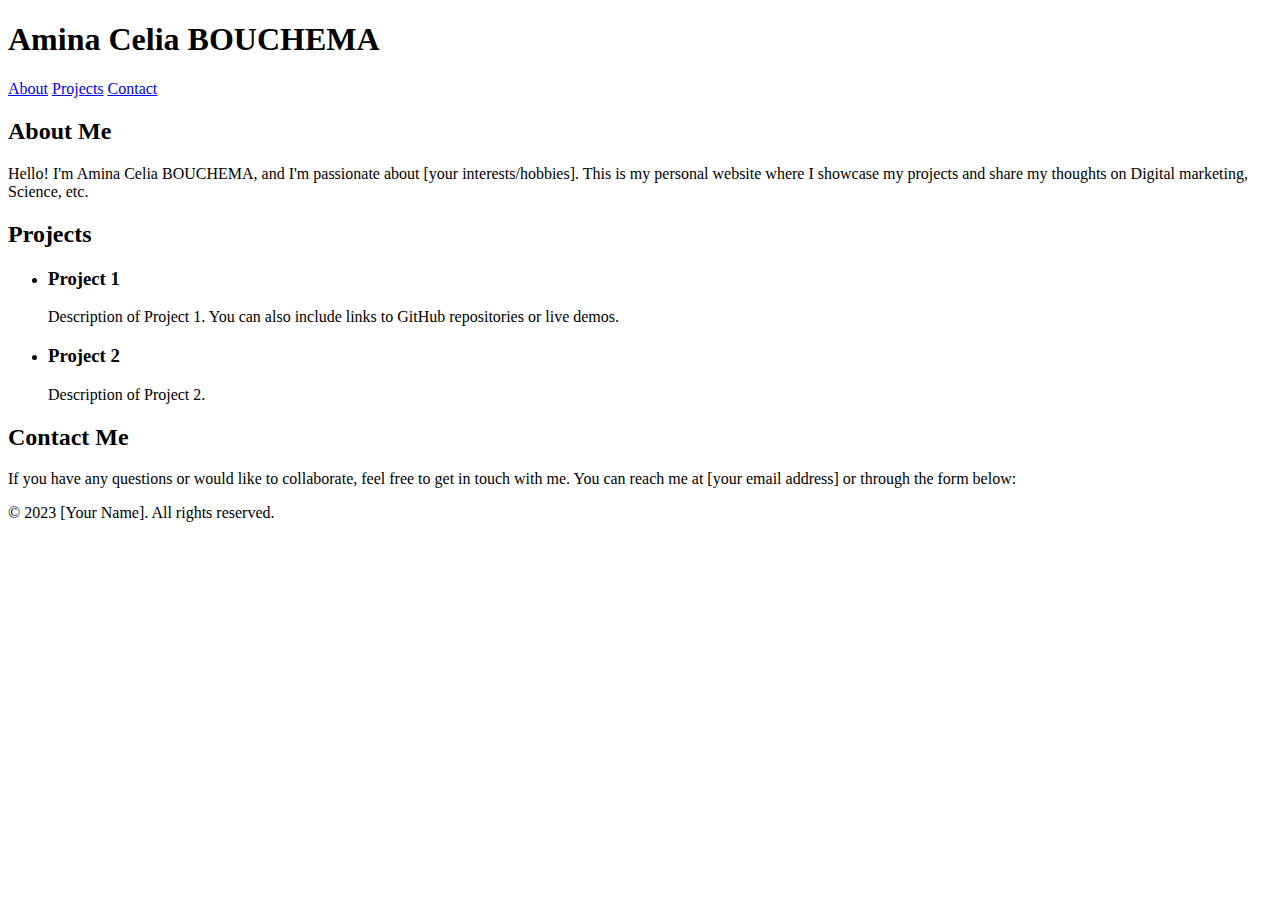
==== index.html @ 9fd00dc7 "[Add] Link to a CSS file" ====
<!DOCTYPE html>
<html>
<head>
    <meta charset="UTF-8">
    <meta name="viewport" content="width=device-width, initial-scale=1.0">
    <title>Amina Celia BOUCHEMA - Personal Website</title>
    <!-- Add any CSS or external stylesheets here -->
    
    <!-- For example: <link rel="stylesheet" href="styles.css"> -->
    <link rel="stylesheet" href="styles.css">
</head>
<body>
    <header>
        <!-- Your logo or name as the website header -->
        <h1>Amina Celia BOUCHEMA</h1>
        <!-- Navigation links to different sections of your website -->
        <nav>
            <a href="#about">About</a>
            <a href="#projects">Projects</a>
            <a href="#contact">Contact</a>
            <!-- You can add more links based on your website structure -->
        </nav>
    </header>

    <main>
        <!-- Introduction or a short bio about yourself -->
        <section id="about">
            <h2>About Me</h2>
            <p>Hello! I'm Amina Celia BOUCHEMA, and I'm passionate about [your interests/hobbies]. 
                This is my personal website where I showcase my projects and share my thoughts on Digital marketing, Science, etc.</p>
        </section>

        <!-- Your projects section with brief descriptions and links -->
        <section id="projects">
            <h2>Projects</h2>
            <ul>
                <li>
                    <h3>Project 1</h3>
                    <p>Description of Project 1. You can also include links to GitHub repositories or live demos.</p>
                </li>
                <li>
                    <h3>Project 2</h3>
                    <p>Description of Project 2.</p>
                </li>
                <!-- Add more project items as needed -->
            </ul>
        </section>

        <!-- Contact section with a form or your contact information -->
        <section id="contact">
            <h2>Contact Me</h2>
            <p>If you have any questions or would like to collaborate, feel free to get in touch with me. You can reach me at [your email address] or through the form below:</p>
            <!-- Add a contact form or your contact details here -->
        </section>

    </main>

    <footer>
        <!-- Copyright or credits, social media links, etc. -->
        <p>&copy; 2023 [Your Name]. All rights reserved.</p>
        <!-- You can also include social media icons or links to your profiles -->
    </footer>

    <!-- Add any JavaScript files or scripts here (if necessary) -->

</body>
</html>
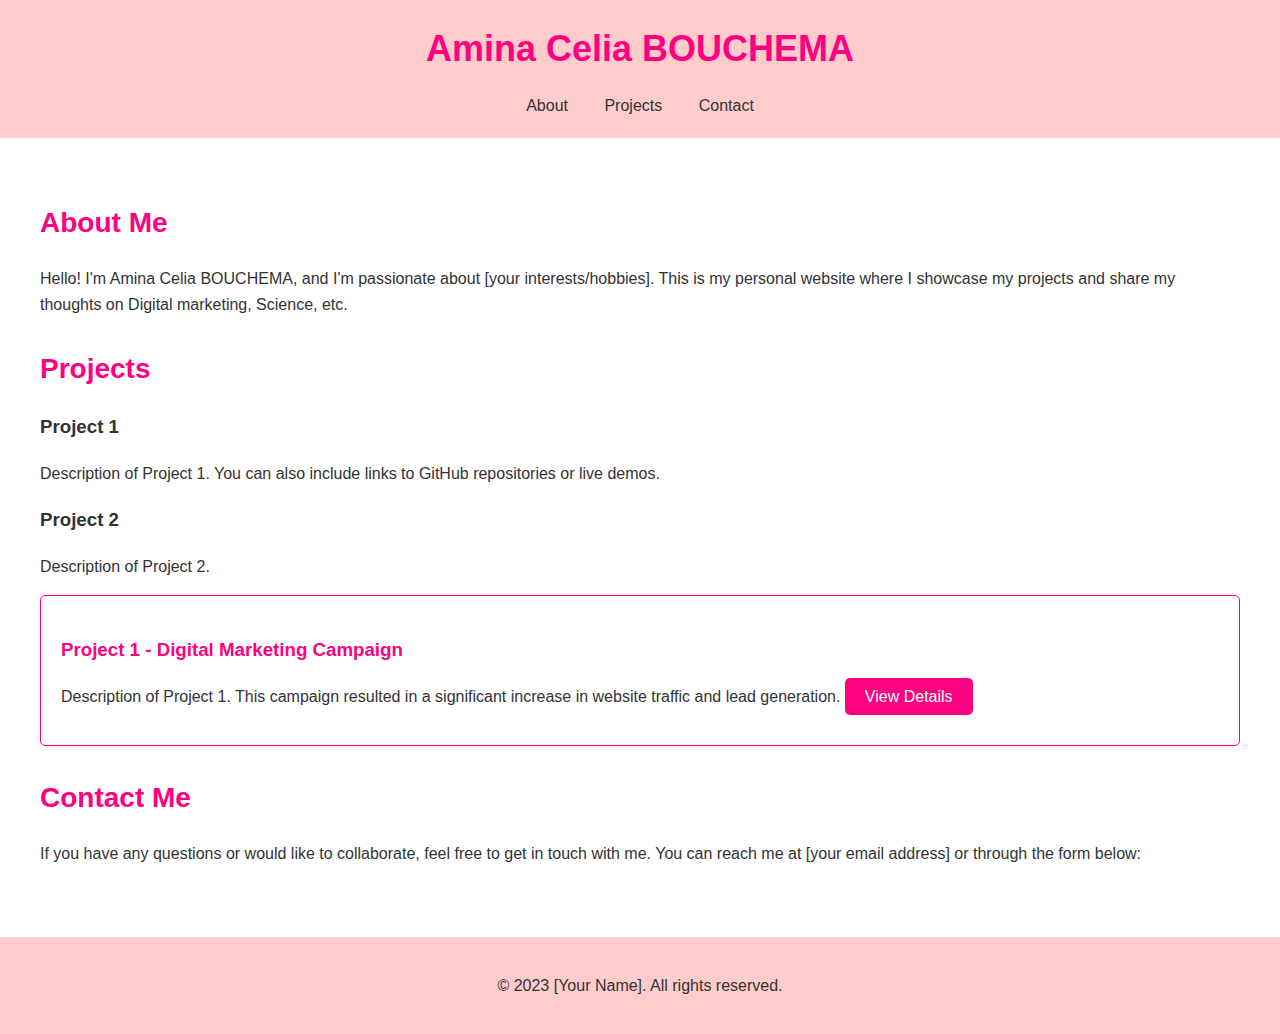
==== commit c1e49da9: "[Add] portfolio items to apply the custom styles in CSS file" ====
--- a/index.html
+++ b/index.html
@@ -44,6 +44,13 @@
                 </li>
                 <!-- Add more project items as needed -->
             </ul>
+
+            <!-- Make sure to modify your HTML content to use the appropriate classes for the portfolio items to apply the custom styles: -->
+            <div class="portfolio-item">
+                <h3>Project 1 - Digital Marketing Campaign</h3>
+                <p>Description of Project 1. This campaign resulted in a significant increase in website traffic and lead generation. <span class="button-pink">View Details</span></p>
+            </div>
+            <!-- You can continue adding more portfolio items with similar styles to showcase your projects-->
         </section>
 
         <!-- Contact section with a form or your contact information -->
--- a/styles.css
+++ b/styles.css
@@ -0,0 +1,97 @@
+body {
+    font-family: 'Arial', sans-serif;
+    background-color: #fff;
+    color: #333;
+    line-height: 1.6;
+    margin: 0;
+    padding: 0;
+}
+
+header {
+    background-color: #ffcccc;
+    text-align: center;
+    padding: 20px;
+}
+
+header h1 {
+    font-size: 36px;
+    margin: 0;
+    color: #ff0080;
+}
+
+nav {
+    margin-top: 15px;
+}
+
+nav a {
+    color: #333;
+    text-decoration: none;
+    padding: 8px 16px;
+}
+
+nav a:hover {
+    background-color: #ff0080;
+    color: #fff;
+}
+
+main {
+    padding: 40px;
+}
+
+section {
+    margin-bottom: 30px;
+}
+
+section h2 {
+    font-size: 28px;
+    color: #ff0080;
+    margin-bottom: 20px;
+}
+
+section p {
+    font-size: 16px;
+    line-height: 1.6;
+}
+
+ul {
+    list-style: none;
+    padding: 0;
+}
+
+ul li {
+    margin-bottom: 15px;
+}
+
+footer {
+    background-color: #ffcccc;
+    text-align: center;
+    padding: 20px;
+    color: #333;
+}
+
+/* Add a pink button style */
+.button-pink {
+    background-color: #ff0080;
+    color: #fff;
+    padding: 10px 20px;
+    border: none;
+    border-radius: 5px;
+    font-size: 16px;
+    cursor: pointer;
+}
+
+/* Add custom styles for your portfolio items */
+.portfolio-item {
+    border: 1px solid #ff0080;
+    border-radius: 5px;
+    padding: 20px;
+    background-color: #fff;
+}
+
+.portfolio-item h3 {
+    color: #ff0080;
+}
+
+.portfolio-item p {
+    color: #333;
+}
--- a/styles.css
+++ b/styles.css
@@ -0,0 +1,97 @@
+body {
+    font-family: 'Arial', sans-serif;
+    background-color: #fff;
+    color: #333;
+    line-height: 1.6;
+    margin: 0;
+    padding: 0;
+}
+
+header {
+    background-color: #ffcccc;
+    text-align: center;
+    padding: 20px;
+}
+
+header h1 {
+    font-size: 36px;
+    margin: 0;
+    color: #ff0080;
+}
+
+nav {
+    margin-top: 15px;
+}
+
+nav a {
+    color: #333;
+    text-decoration: none;
+    padding: 8px 16px;
+}
+
+nav a:hover {
+    background-color: #ff0080;
+    color: #fff;
+}
+
+main {
+    padding: 40px;
+}
+
+section {
+    margin-bottom: 30px;
+}
+
+section h2 {
+    font-size: 28px;
+    color: #ff0080;
+    margin-bottom: 20px;
+}
+
+section p {
+    font-size: 16px;
+    line-height: 1.6;
+}
+
+ul {
+    list-style: none;
+    padding: 0;
+}
+
+ul li {
+    margin-bottom: 15px;
+}
+
+footer {
+    background-color: #ffcccc;
+    text-align: center;
+    padding: 20px;
+    color: #333;
+}
+
+/* Add a pink button style */
+.button-pink {
+    background-color: #ff0080;
+    color: #fff;
+    padding: 10px 20px;
+    border: none;
+    border-radius: 5px;
+    font-size: 16px;
+    cursor: pointer;
+}
+
+/* Add custom styles for your portfolio items */
+.portfolio-item {
+    border: 1px solid #ff0080;
+    border-radius: 5px;
+    padding: 20px;
+    background-color: #fff;
+}
+
+.portfolio-item h3 {
+    color: #ff0080;
+}
+
+.portfolio-item p {
+    color: #333;
+}
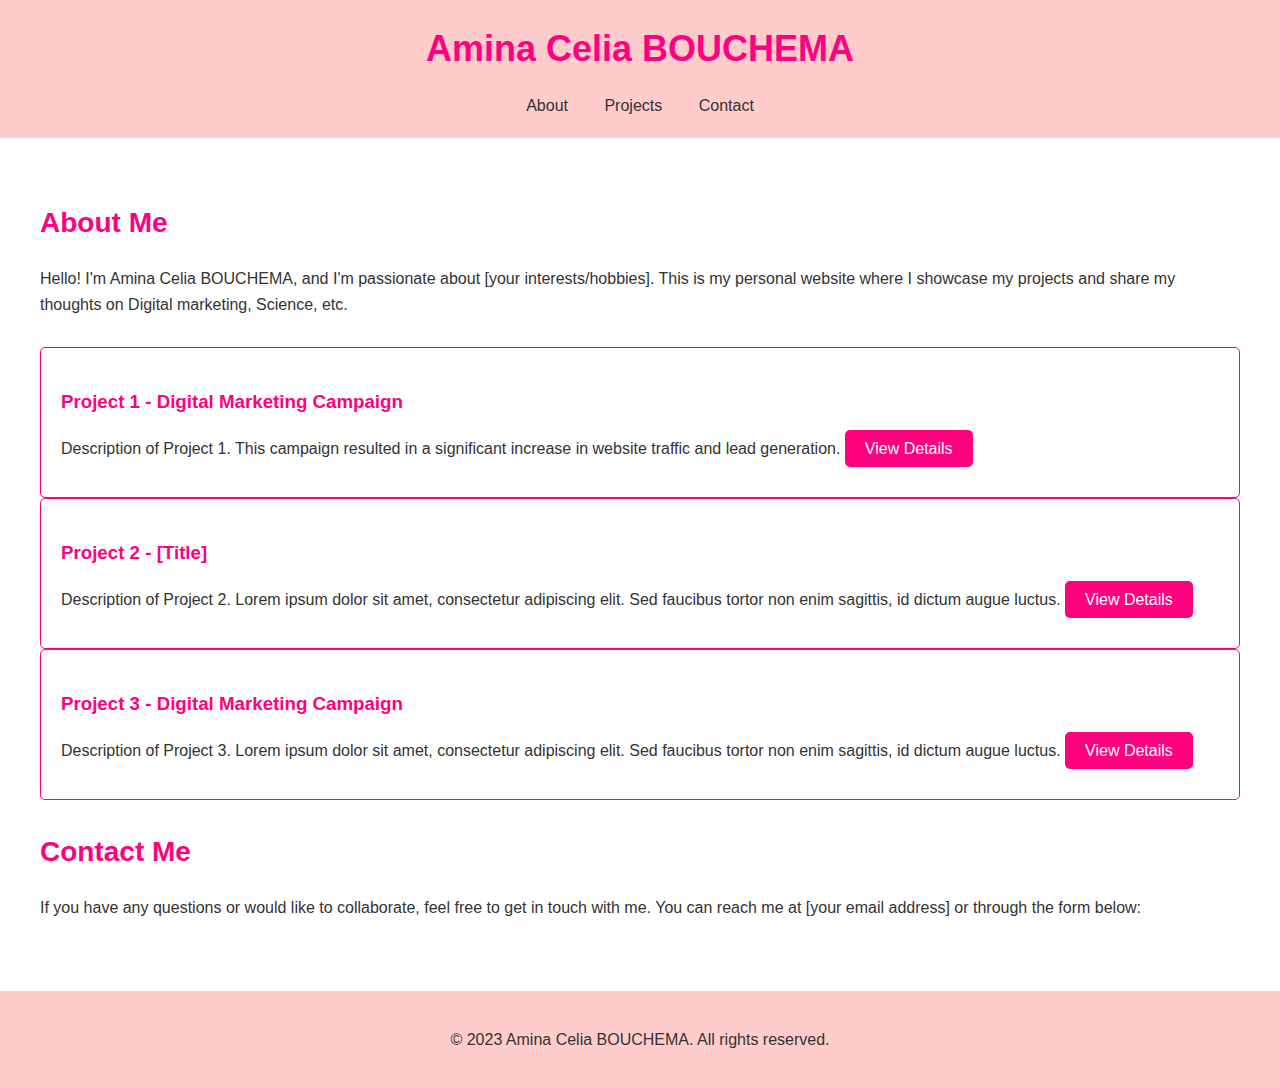
==== commit 37140144: "Updating projects portfolio items" ====
--- a/index.html
+++ b/index.html
@@ -32,25 +32,22 @@
 
         <!-- Your projects section with brief descriptions and links -->
         <section id="projects">
-            <h2>Projects</h2>
-            <ul>
-                <li>
-                    <h3>Project 1</h3>
-                    <p>Description of Project 1. You can also include links to GitHub repositories or live demos.</p>
-                </li>
-                <li>
-                    <h3>Project 2</h3>
-                    <p>Description of Project 2.</p>
-                </li>
-                <!-- Add more project items as needed -->
-            </ul>
-
             <!-- Make sure to modify your HTML content to use the appropriate classes for the portfolio items to apply the custom styles: -->
             <div class="portfolio-item">
                 <h3>Project 1 - Digital Marketing Campaign</h3>
                 <p>Description of Project 1. This campaign resulted in a significant increase in website traffic and lead generation. <span class="button-pink">View Details</span></p>
             </div>
             <!-- You can continue adding more portfolio items with similar styles to showcase your projects-->
+
+            <div class="portfolio-item">
+                <h3>Project 2 - [Title] </h3>
+                <p>Description of Project 2. Lorem ipsum dolor sit amet, consectetur adipiscing elit. Sed faucibus tortor non enim sagittis, id dictum augue luctus. <span class="button-pink">View Details</span></p>
+            </div>
+
+            <div class="portfolio-item">
+                <h3>Project 3 - Digital Marketing Campaign</h3>
+                <p>Description of Project 3. Lorem ipsum dolor sit amet, consectetur adipiscing elit. Sed faucibus tortor non enim sagittis, id dictum augue luctus. <span class="button-pink">View Details</span></p>
+            </div>
         </section>
 
         <!-- Contact section with a form or your contact information -->
@@ -64,7 +61,7 @@
 
     <footer>
         <!-- Copyright or credits, social media links, etc. -->
-        <p>&copy; 2023 [Your Name]. All rights reserved.</p>
+        <p>&copy; 2023 Amina Celia BOUCHEMA. All rights reserved.</p>
         <!-- You can also include social media icons or links to your profiles -->
     </footer>
 
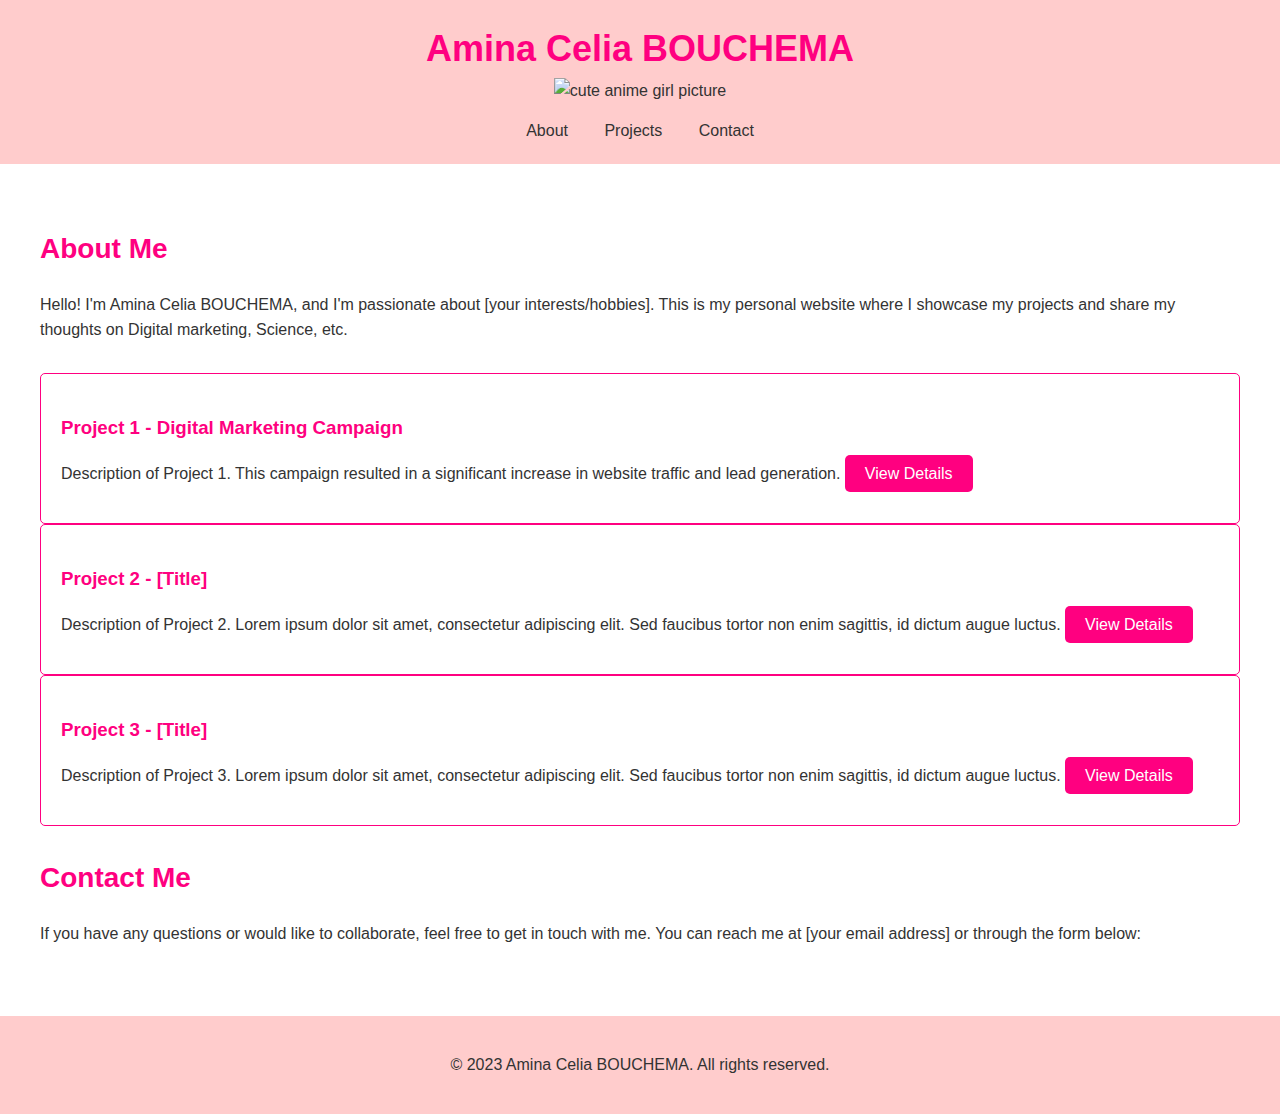
==== commit 1e337afe: "Update index.html" ====
--- a/index.html
+++ b/index.html
@@ -13,6 +13,12 @@
     <header>
         <!-- Your logo or name as the website header -->
         <h1>Amina Celia BOUCHEMA</h1>
+        <div class="profile-picture">
+            <!-- Add your profile picture here -->
+            <!-- Example: <img src="path/to/your-image.jpg" alt="Your Name"> -->
+            <img src="anime.jpg" alt="cute anime girl picture">
+        </div>
+        
         <!-- Navigation links to different sections of your website -->
         <nav>
             <a href="#about">About</a>
@@ -45,7 +51,7 @@
             </div>
 
             <div class="portfolio-item">
-                <h3>Project 3 - Digital Marketing Campaign</h3>
+                <h3>Project 3 - [Title] </h3>
                 <p>Description of Project 3. Lorem ipsum dolor sit amet, consectetur adipiscing elit. Sed faucibus tortor non enim sagittis, id dictum augue luctus. <span class="button-pink">View Details</span></p>
             </div>
         </section>
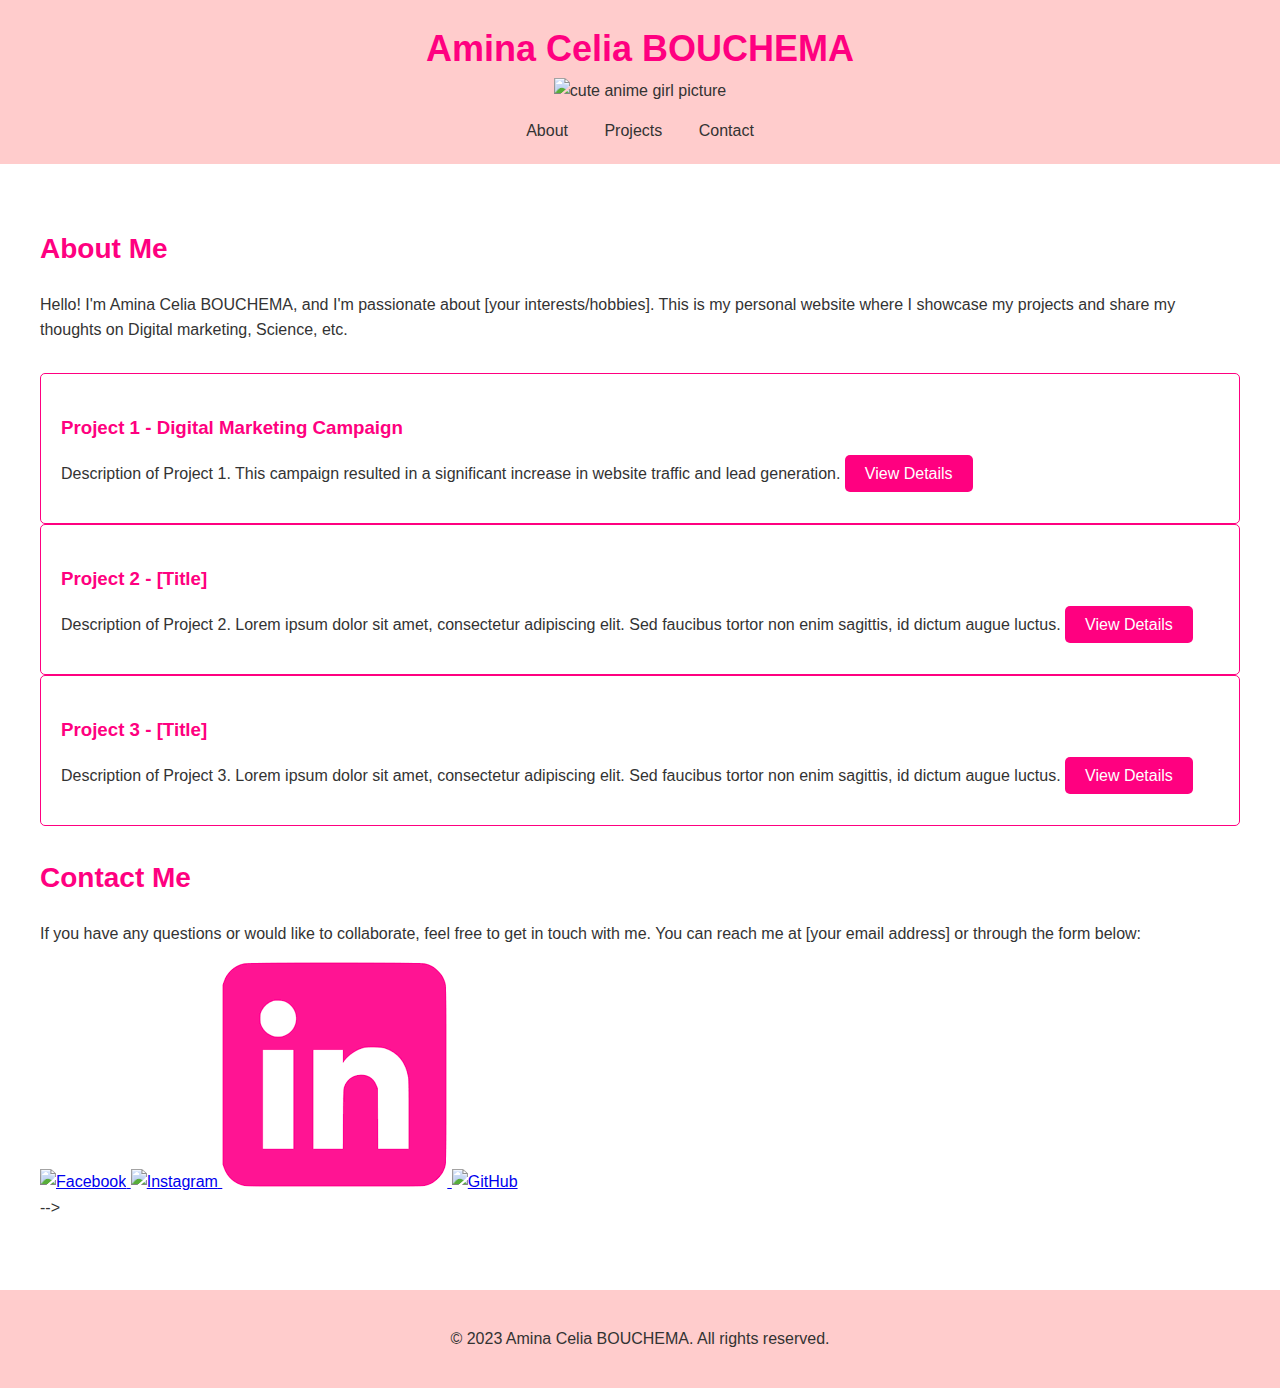
==== commit 4b61d35c: "Update index.html" ====
--- a/index.html
+++ b/index.html
@@ -61,6 +61,26 @@
             <h2>Contact Me</h2>
             <p>If you have any questions or would like to collaborate, feel free to get in touch with me. You can reach me at [your email address] or through the form below:</p>
             <!-- Add a contact form or your contact details here -->
+            
+            <div class="social-links">
+<!--                 <!-- Facebook -->
+                <a href="https://www.facebook.com/profile.php?id=100008713898327" target="_blank">
+                    <img src="facebook-icon.png" alt="Facebook">
+                </a>
+                <!-- Instagram -->
+                <a href="https://www.instagram.com/amina_bouchema/" target="_blank">
+                    <img src="instagram-icon.png" alt="Instagram">
+                </a>
+                <!-- LinkedIn -->
+                <a href="https://www.linkedin.com/in/amina-celia-bouchema-0b1225194/" target="_blank">
+                    <img src="linkedin-icon.png" alt="LinkedIn">
+                </a>
+                <!-- GitHub -->
+                <a href="https://github.com/ACBouchema" target="_blank">
+                    <img src="github-icon.png" alt="GitHub">
+                </a>
+            </div> -->
+           
         </section>
 
     </main>
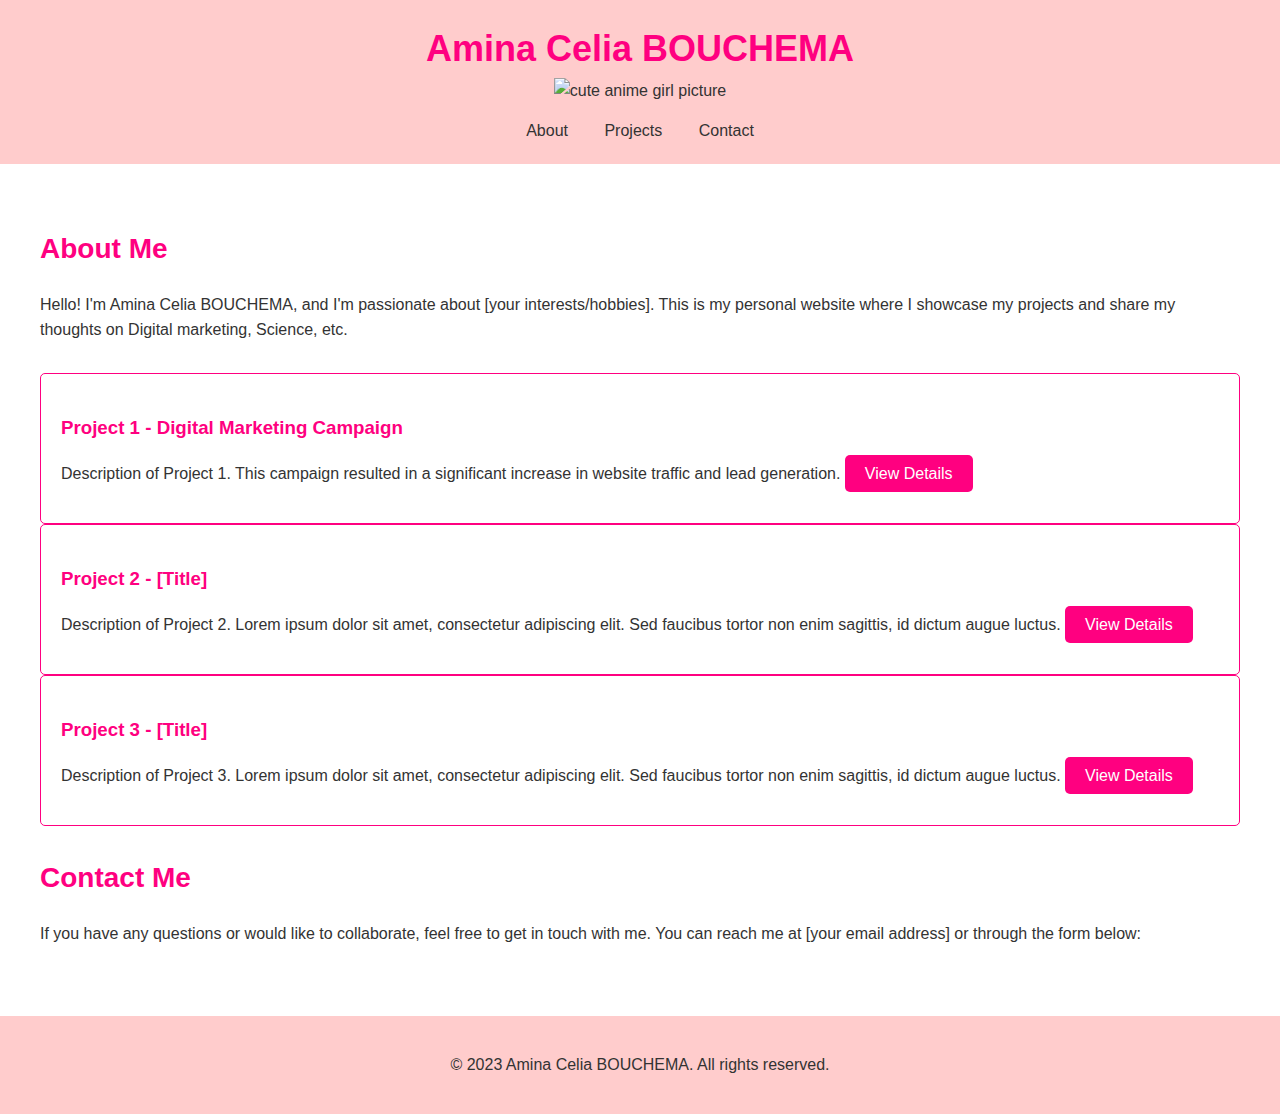
==== commit 13f66a14: "Delete social links" ====
--- a/index.html
+++ b/index.html
@@ -62,24 +62,7 @@
             <p>If you have any questions or would like to collaborate, feel free to get in touch with me. You can reach me at [your email address] or through the form below:</p>
             <!-- Add a contact form or your contact details here -->
             
-            <div class="social-links">
-<!--                 <!-- Facebook -->
-                <a href="https://www.facebook.com/profile.php?id=100008713898327" target="_blank">
-                    <img src="facebook-icon.png" alt="Facebook">
-                </a>
-                <!-- Instagram -->
-                <a href="https://www.instagram.com/amina_bouchema/" target="_blank">
-                    <img src="instagram-icon.png" alt="Instagram">
-                </a>
-                <!-- LinkedIn -->
-                <a href="https://www.linkedin.com/in/amina-celia-bouchema-0b1225194/" target="_blank">
-                    <img src="linkedin-icon.png" alt="LinkedIn">
-                </a>
-                <!-- GitHub -->
-                <a href="https://github.com/ACBouchema" target="_blank">
-                    <img src="github-icon.png" alt="GitHub">
-                </a>
-            </div> -->
+
            
         </section>
 
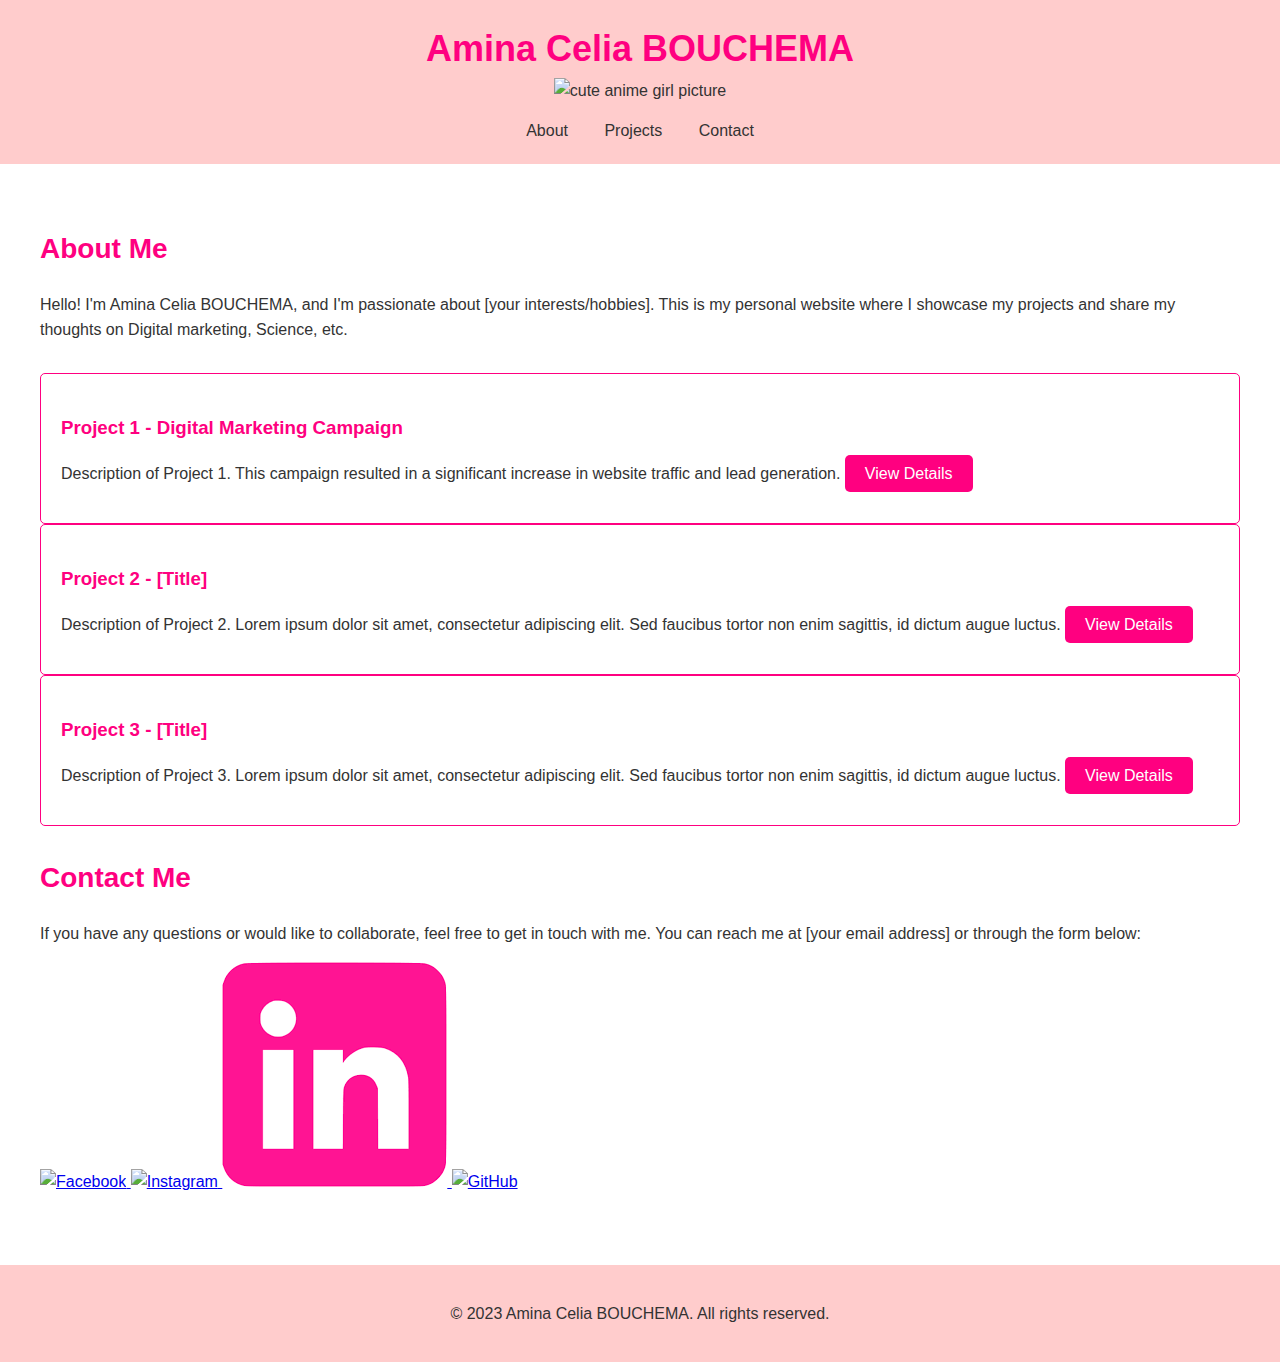
==== commit d3fc8473: "Update index.html" ====
--- a/index.html
+++ b/index.html
@@ -62,7 +62,24 @@
             <p>If you have any questions or would like to collaborate, feel free to get in touch with me. You can reach me at [your email address] or through the form below:</p>
             <!-- Add a contact form or your contact details here -->
             
-
+            <div class="social-links">
+                <!-- Facebook -->
+                <a href="https://www.facebook.com/profile.php?id=100008713898327" target="_blank">
+                    <img src="facebook-icon.png" alt="Facebook">
+                </a>
+                <!-- Instagram -->
+                <a href="https://www.instagram.com/amina_bouchema/" target="_blank">
+                    <img src="instagram-icon.png" alt="Instagram">
+                </a>
+                <!-- LinkedIn -->
+                <a href="https://www.linkedin.com/in/amina-celia-bouchema-0b1225194/" target="_blank">
+                    <img src="linkedin-icon.png" alt="LinkedIn">
+                </a>
+                <!-- GitHub -->
+                <a href="https://github.com/ACBouchema" target="_blank">
+                    <img src="github-icon.png" alt="GitHub">
+                </a>
+            </div>
            
         </section>
 
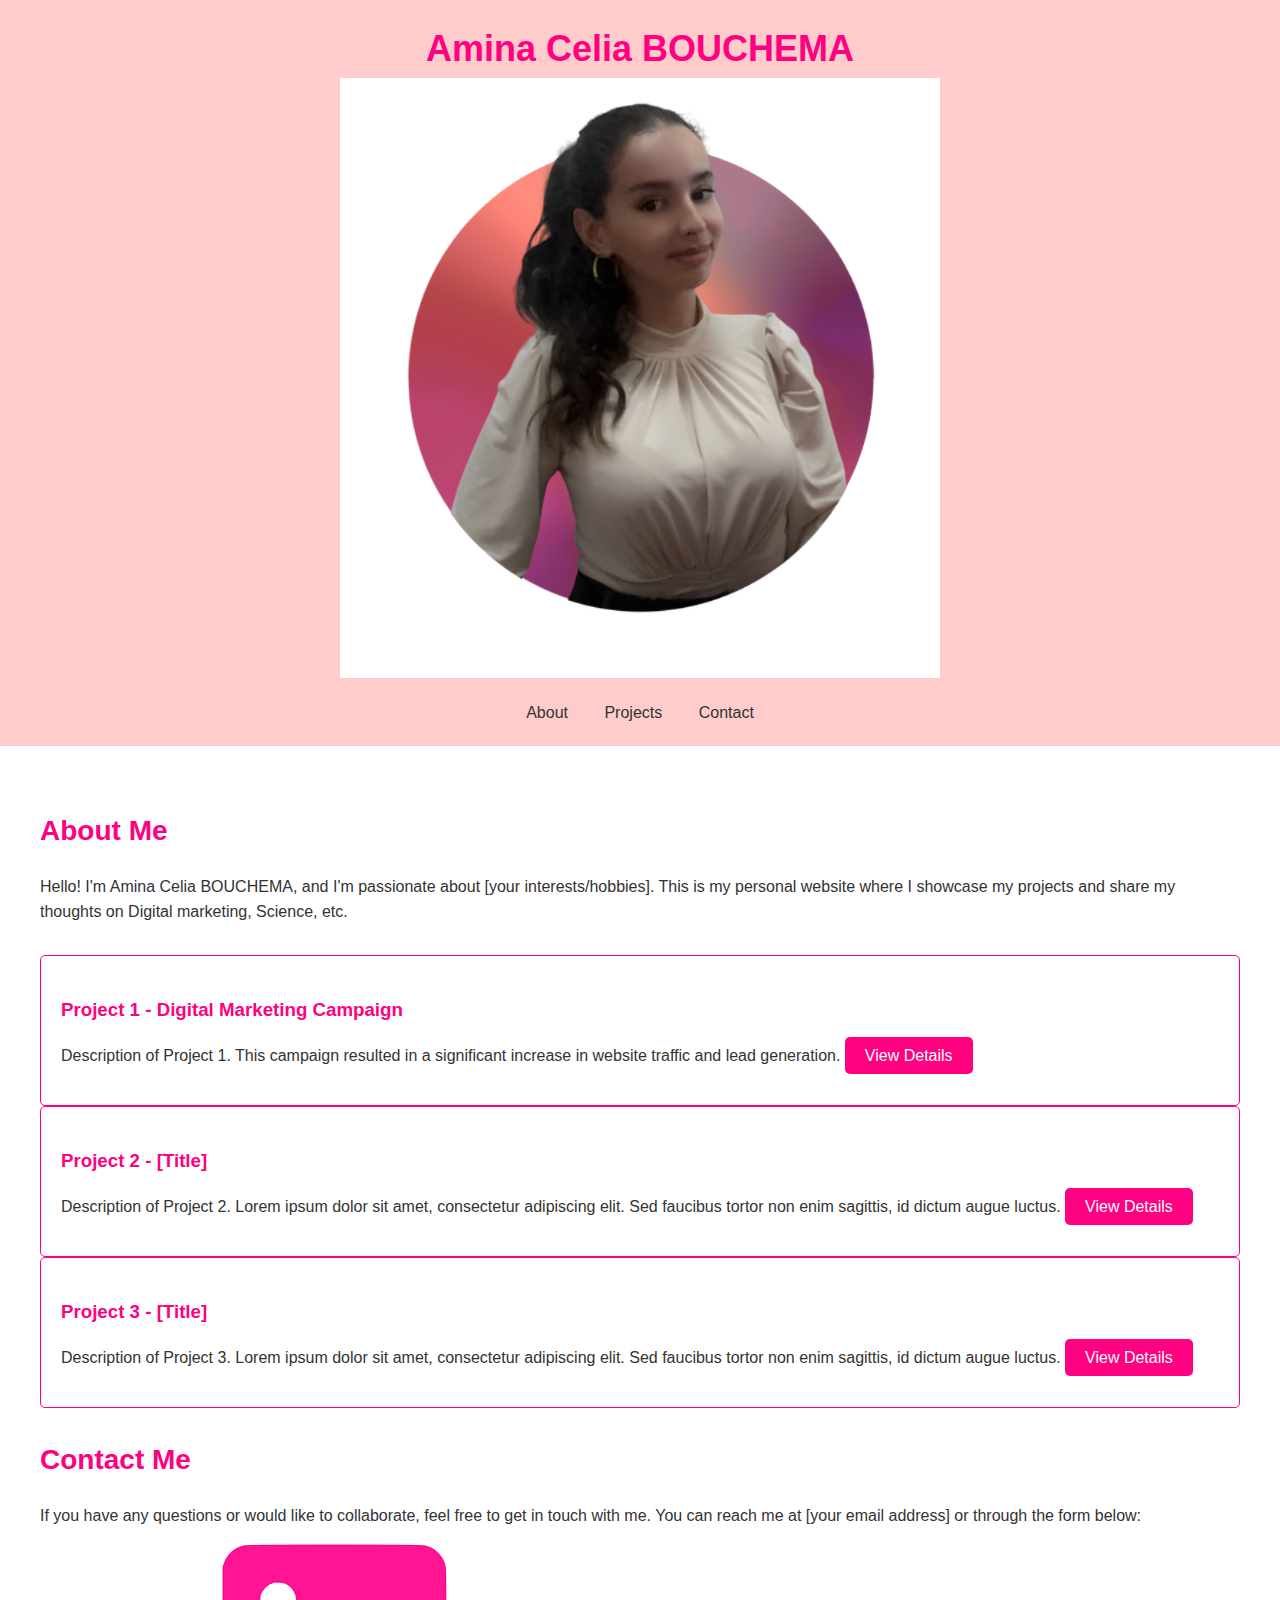
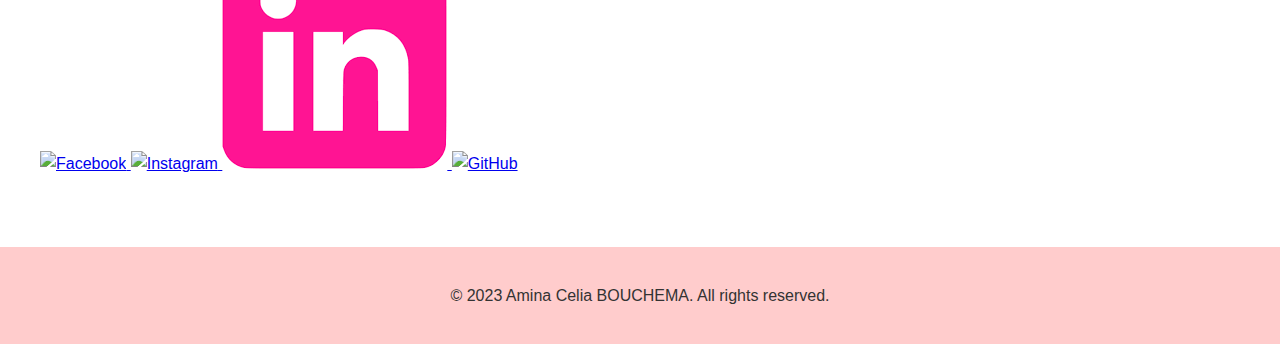
==== commit 76159970: "[Change] Profile picture" ====
--- a/index.html
+++ b/index.html
@@ -16,7 +16,7 @@
         <div class="profile-picture">
             <!-- Add your profile picture here -->
             <!-- Example: <img src="path/to/your-image.jpg" alt="Your Name"> -->
-            <img src="anime.jpg" alt="cute anime girl picture">
+            <img src="Otherbackground.png" alt="cute anime girl picture">
         </div>
         
         <!-- Navigation links to different sections of your website -->
